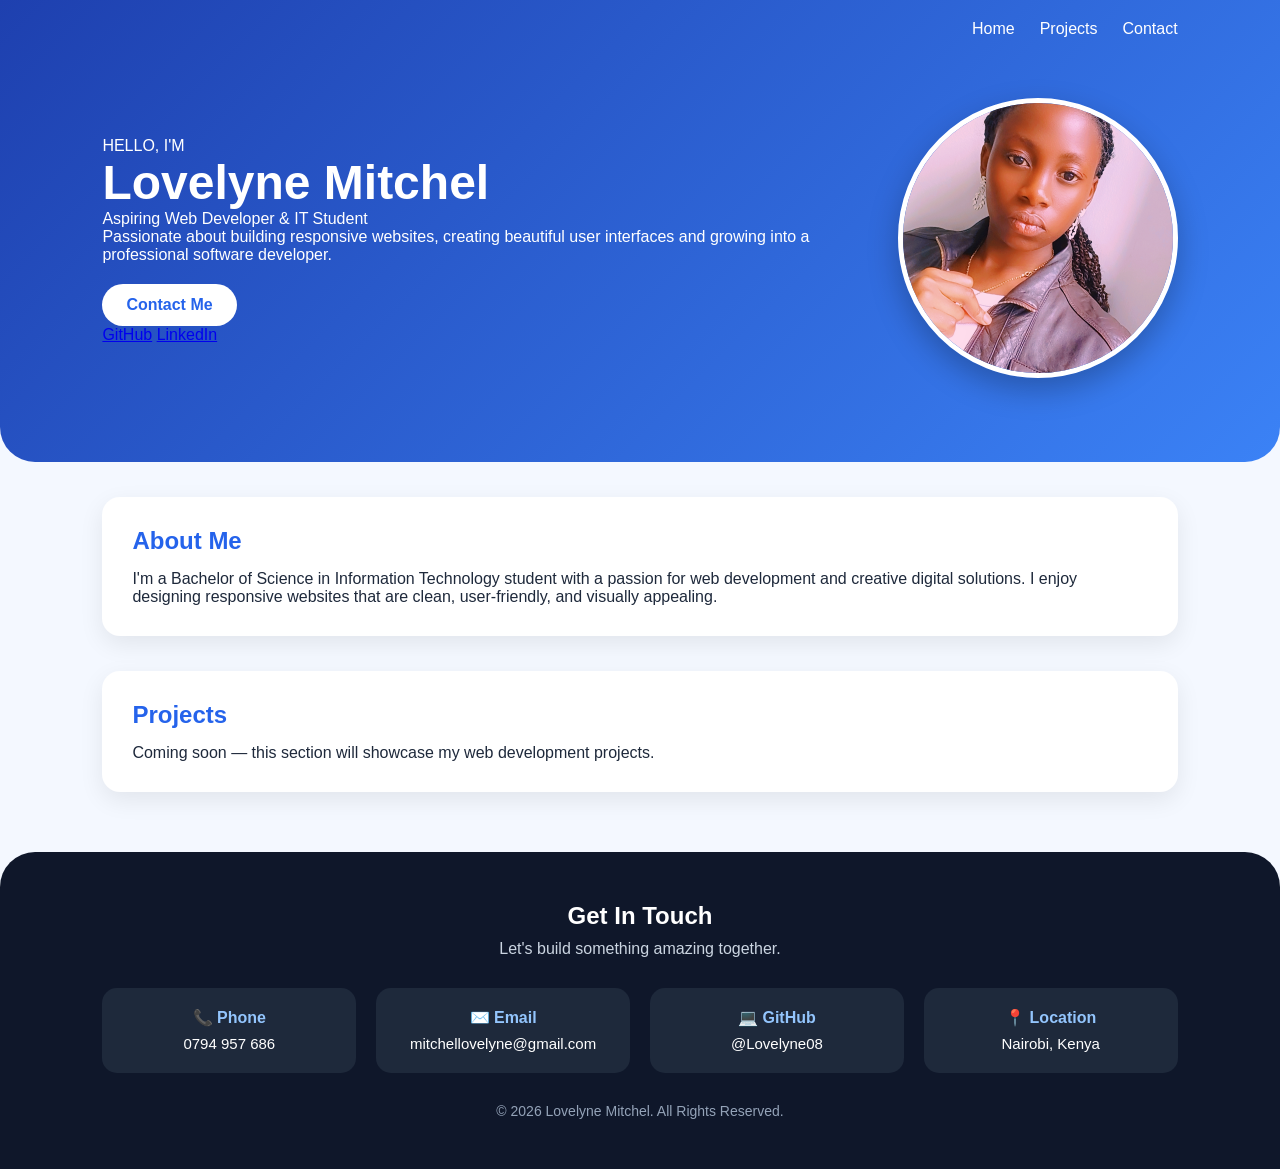
==== index.html @ e774d236 "my portfolio using html" ====
<!DOCTYPE html>
<html lang="en">
<head>
  <meta charset="UTF-8">
  <meta name="viewport" content="width=device-width, initial-scale=1.0">
  <title>Lovelyne Mitchel | Portfolio</title>
  <link rel="stylesheet" href="styles.css">
</head>
<body>

<header id="home">
  <nav>
  <div></div>

  <ul class="nav-links">
    <li><a href="index.html">Home</a></li>
    <li><a href="projects.html">Projects</a></li>
    <li><a href="#contact">Contact</a></li>
  </ul>
</nav>

  <section class="hero" id="home">

  <div class="hero-text">
    <p class="hello">HELLO, I'M</p>

    <h1>Lovelyne <span>Mitchel</span></h1>

    <p class="tagline">Aspiring Web Developer & IT Student</p>

    <p class="intro">
      Passionate about building responsive websites, creating beautiful user
      interfaces and growing into a professional software developer.
    </p>

    <a href="#contact" class="btn">Contact Me</a>

    <div class="socials">
      <a href="https://github.com/Lovelyne08" target="_blank">GitHub</a>
      <a href="#">LinkedIn</a>
    </div>
  </div>

  <div class="hero-image">
    <img src="images/profile1.jpg" alt="Lovelyne Mitchel">
  </div>

</section>
</header>

<main>

  
    <section id="about" class="card">
  <div class="about-text">
    <h2>About Me</h2>
    <p>
      I'm a Bachelor of Science in Information Technology student with a passion
      for web development and creative digital solutions. I enjoy designing
      responsive websites that are clean, user-friendly, and visually appealing.
    </p>
  </div>
</section>
  <section id="projects" class="card">
    <h2>Projects</h2>
    <p>Coming soon — this section will showcase my web development projects.</p>
  </section>

</main>
<footer id="contact">
  <h2>Get In Touch</h2>
  <p class="sub">Let's build something amazing together.</p>

  <div class="contact-box">

    <div class="item">
      <h4>📞 Phone</h4>
      <a href="tel:0794957686">0794 957 686</a>
    </div>

    <div class="item">
      <h4>✉️ Email</h4>
      <a href="mailto:mitchellovelyne@gmail.com">
        mitchellovelyne@gmail.com
      </a>
    </div>

    <div class="item">
      <h4>💻 GitHub</h4>
      <a href="https://github.com/Lovelyne08" target="_blank">
        @Lovelyne08
      </a>
    </div>

    <div class="item">
      <h4>📍 Location</h4>
      <p>Nairobi, Kenya</p>
    </div>

  </div>

  <p class="copy">© 2026 Lovelyne Mitchel. All Rights Reserved.</p>
</footer>

</body>
</html>
---- styles.css ----
*{margin:0;padding:0;box-sizing:border-box;font-family:Segoe UI,sans-serif}
html{scroll-behavior:smooth}

body{
  background:#f4f8ff;
  color:#1e293b;
}

header{
  background:linear-gradient(135deg,#1e40af,#3b82f6);
  color:white;
  padding:20px 8%;
  border-radius:0 0 35px 35px;
}

nav{
  display:flex;
  justify-content:space-between;
  align-items:center;
}

.logo{font-size:30px;font-weight:bold}

nav ul{
  display:flex;
  gap:25px;
  list-style:none;
}

nav a{
  color:white;
  text-decoration:none;
}

.hero{
  display:flex;
  align-items:center;
  justify-content:space-between;
  padding:60px 0;
  gap:40px;
}

.hero-image img{
    width:280px;
    height:280px;
    object-fit:cover;
    border-radius:50%;
    border:5px solid white;
    box-shadow:0 12px 30px rgba(0,0,0,.25);
}

h1{font-size:48px}
.tag{color:#dbeafe;margin:10px 0;font-weight:600}

.btn{
  display:inline-block;
  margin-top:20px;
  background:white;
  color:#2563eb;
  padding:12px 24px;
  border-radius:30px;
  text-decoration:none;
  font-weight:bold;
}

.card{
  background:white;
  width:84%;
  margin:35px auto;
  padding:30px;
  border-radius:18px;
  box-shadow:0 8px 25px rgba(0,0,0,.08);
}

.card h2{
  color:#2563eb;
  margin-bottom:15px;
}

footer{
    background:#0f172a;
    color:white;
    text-align:center;
    padding:50px 8%;
    margin-top:60px;
    border-radius:35px 35px 0 0;
}

.sub{
    color:#cbd5e1;
    margin:10px 0 30px;
}

.contact-box{
    display:grid;
    grid-template-columns:repeat(auto-fit,minmax(180px,1fr));
    gap:20px;
}

.item{
    background:#1e293b;
    padding:20px;
    border-radius:15px;
    transition:.3s;
}

.item:hover{
    transform:translateY(-5px);
    background:#334155;
}

.item h4{
    color:#93c5fd;
    margin-bottom:8px;
}

.item a,
.item p{
    color:white;
    text-decoration:none;
    font-size:15px;
}

.copy{
    margin-top:30px;
    color:#94a3b8;
    font-size:14px;
}
@media(max-width:768px){
  .hero{flex-direction:column-reverse;text-align:center}
  nav{flex-direction:column;gap:15px}
  h1{font-size:36px}
}

.coming{
    min-height:75vh;
    display:flex;
    flex-direction:column;
    justify-content:center;
    align-items:center;
    text-align:center;
    padding:40px 20px;
}

.mini-title{
    letter-spacing:3px;
    color:#2563eb;
    font-weight:600;
    margin-bottom:15px;
}

.coming h1{
    font-size:48px;
    color:#1e3a8a;
    margin-bottom:15px;
}

.coming-text{
    max-width:550px;
    color:#64748b;
    line-height:1.8;
    margin-bottom:30px;
}
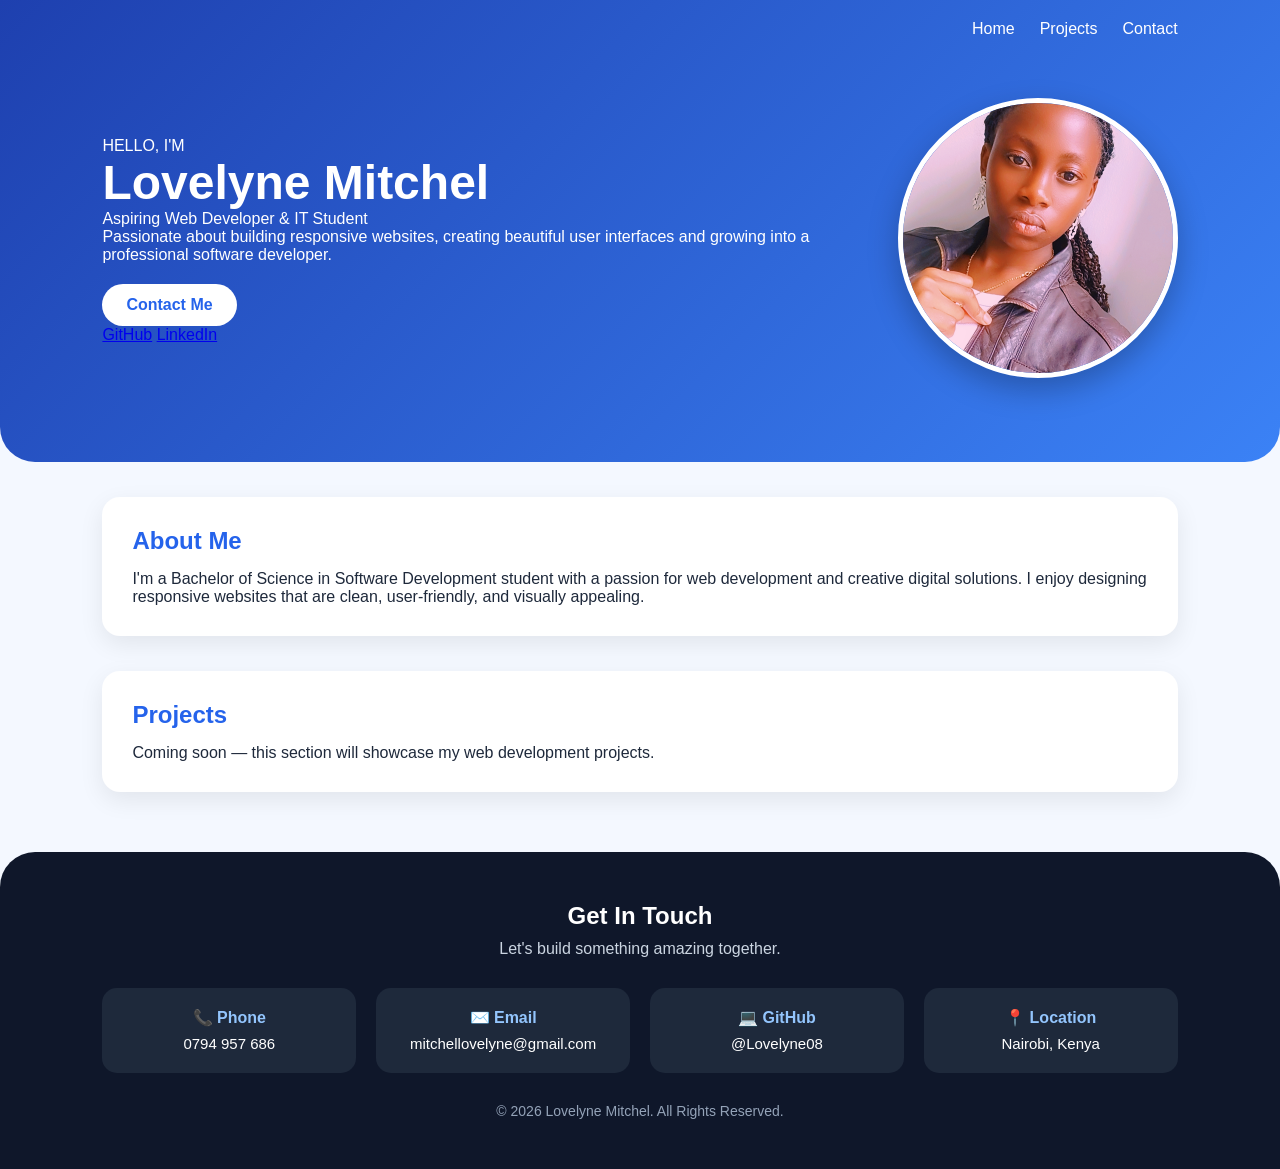
==== commit e5f6a27c: "my portfolio using html" ====
--- a/index.html
+++ b/index.html
@@ -55,7 +55,7 @@
   <div class="about-text">
     <h2>About Me</h2>
     <p>
-      I'm a Bachelor of Science in Information Technology student with a passion
+      I'm a Bachelor of Science in Software Development student with a passion
       for web development and creative digital solutions. I enjoy designing
       responsive websites that are clean, user-friendly, and visually appealing.
     </p>
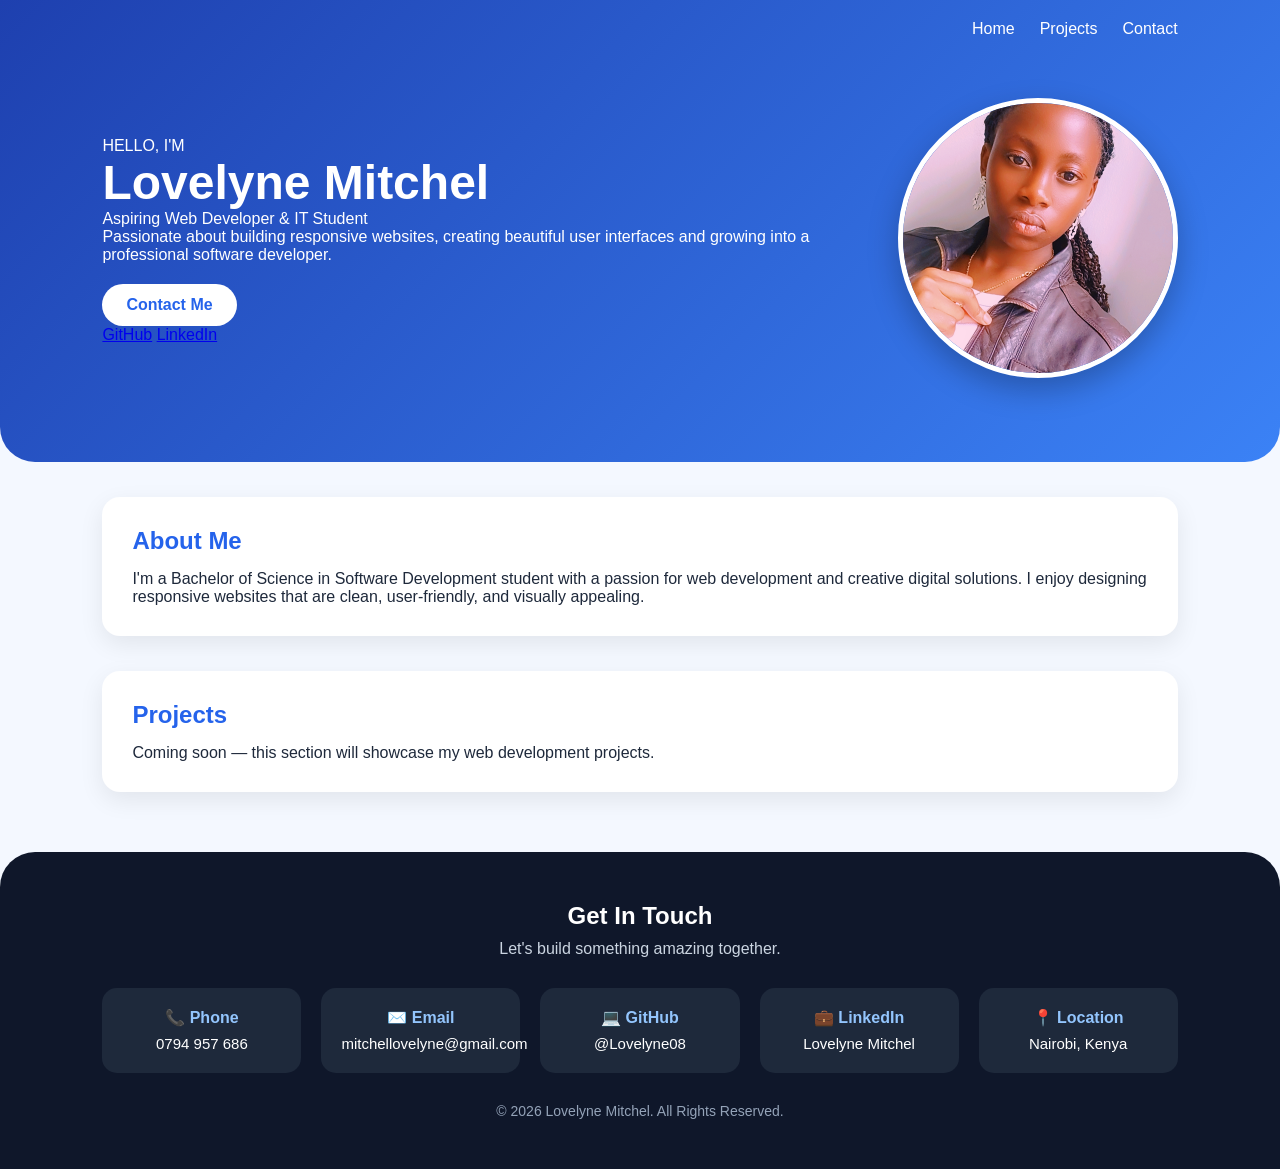
==== commit 5ad7adf1: "my portfolio using html" ====
--- a/index.html
+++ b/index.html
@@ -37,7 +37,7 @@
 
     <div class="socials">
       <a href="https://github.com/Lovelyne08" target="_blank">GitHub</a>
-      <a href="#">LinkedIn</a>
+      <a href="https://www.linkedin.com/in/lovelyne-mitchel-a5525943a" target="_blank">LinkedIn</a>
     </div>
   </div>
 
@@ -93,6 +93,13 @@
     </div>
 
     <div class="item">
+  <h4>💼 LinkedIn</h4>
+  <a href="https://www.linkedin.com/in/lovelyne-mitchel-a5525943a" target="_blank">
+    Lovelyne Mitchel
+  </a>
+</div>
+
+    <div class="item">
       <h4>📍 Location</h4>
       <p>Nairobi, Kenya</p>
     </div>
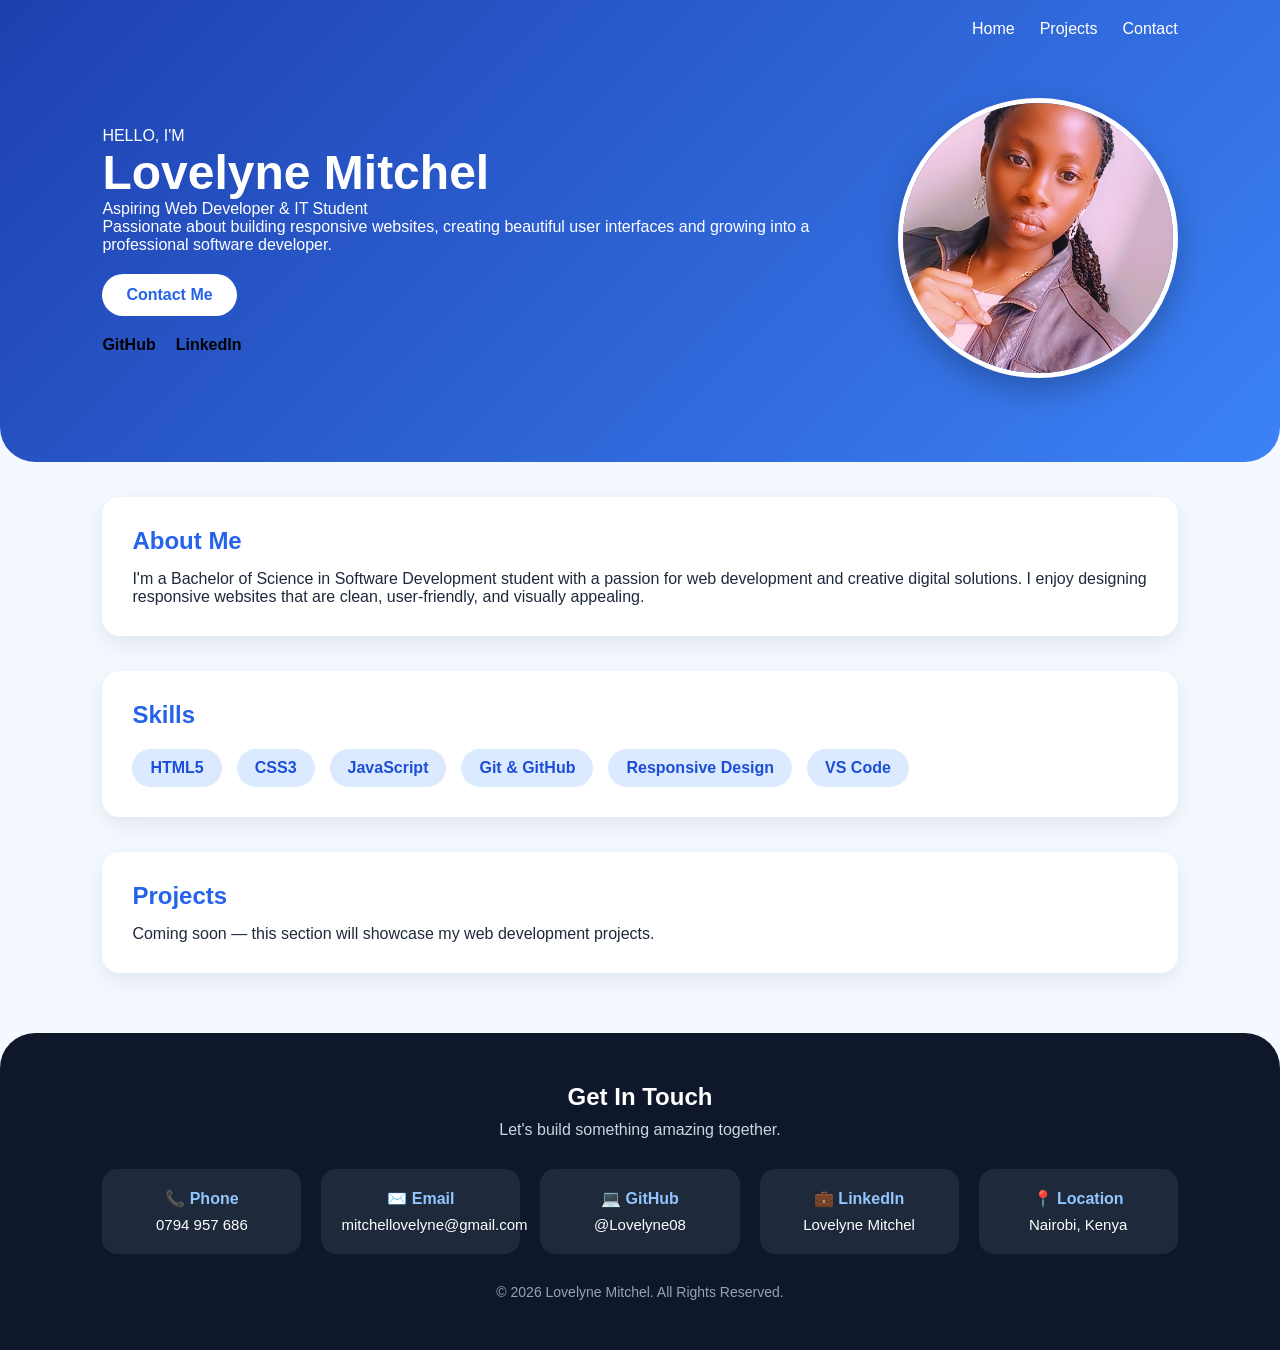
==== commit d4b4fc70: "my portfolio using html" ====
--- a/index.html
+++ b/index.html
@@ -61,6 +61,19 @@
     </p>
   </div>
 </section>
+
+<section id="skills" class="card">
+  <h2>Skills</h2>
+
+  <div class="skills-grid">
+    <span>HTML5</span>
+    <span>CSS3</span>
+    <span>JavaScript</span>
+    <span>Git & GitHub</span>
+    <span>Responsive Design</span>
+    <span>VS Code</span>
+  </div>
+</section>
   <section id="projects" class="card">
     <h2>Projects</h2>
     <p>Coming soon — this section will showcase my web development projects.</p>
--- a/styles.css
+++ b/styles.css
@@ -160,4 +160,35 @@
     color:#64748b;
     line-height:1.8;
     margin-bottom:30px;
+}
+
+.socials{
+    margin-top:20px;
+    display:flex;
+    gap:20px;
+}
+
+.socials a{
+    color:#000;          /* Black */
+    text-decoration:none;
+    font-weight:600;
+    transition:.3s;
+}
+
+.socials a:hover{
+    color:#fff;          /* White on hover */
+}
+.skills-grid{
+    display:flex;
+    flex-wrap:wrap;
+    gap:15px;
+    margin-top:20px;
+}
+
+.skills-grid span{
+    background:#dbeafe;
+    color:#1d4ed8;
+    padding:10px 18px;
+    border-radius:25px;
+    font-weight:600;
 }
